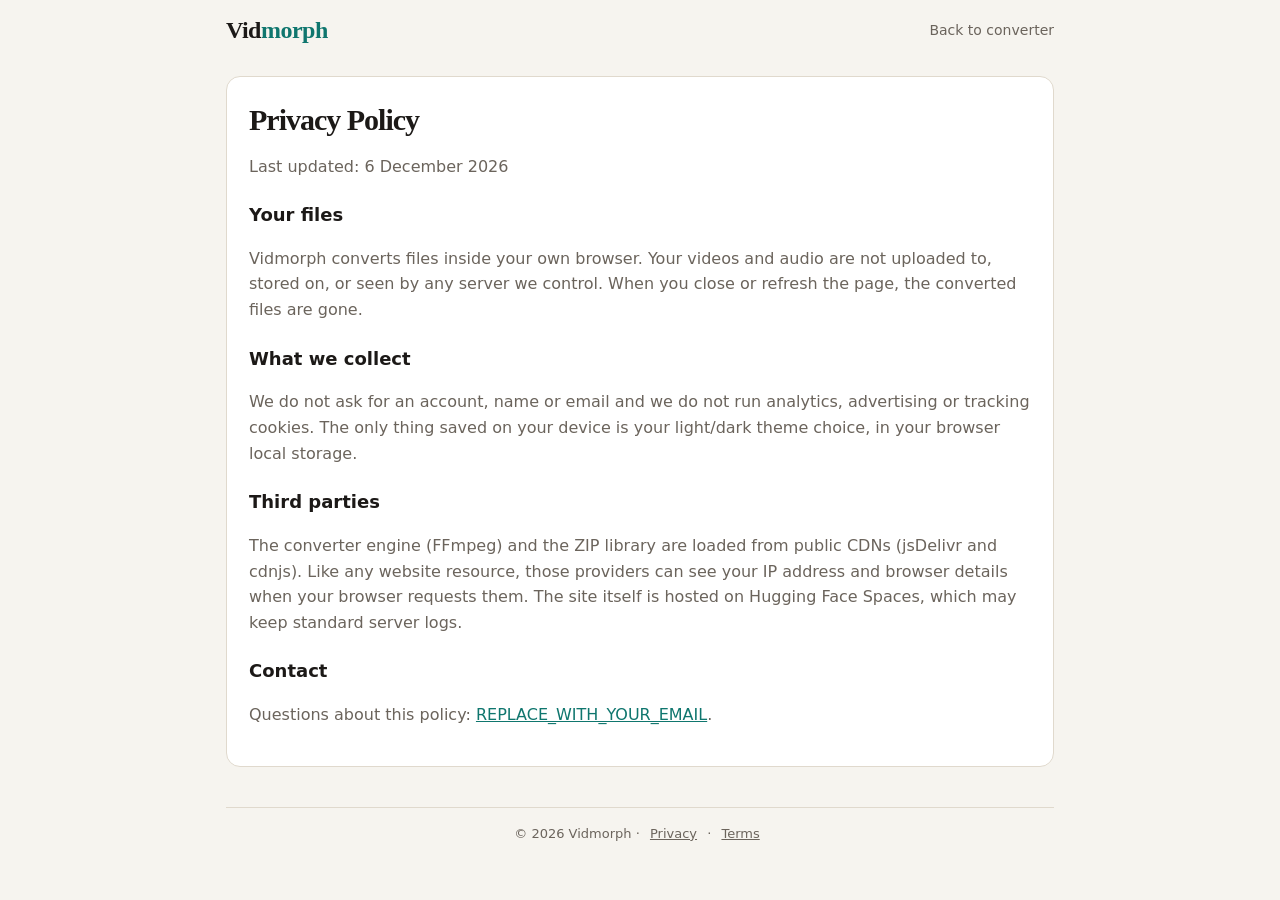
==== privacy.html @ 9be62e21 "Add files via upload" ====
<!DOCTYPE html>
<html lang="en"><head><meta charset="utf-8"><meta name="viewport" content="width=device-width, initial-scale=1">
<title>Privacy Policy - Vidmorph</title><link rel="icon" href="icon.svg"><link rel="stylesheet" href="style.css"></head><body><div class="wrap">
<nav><a class="logo" href="./">Vid<b>morph</b></a><a class="l" href="./">Back to converter</a></nav>
<div class="doc"><h1>Privacy Policy</h1><p>Last updated: <span class="dt"></span></p>
<h2>Your files</h2><p>Vidmorph converts files inside your own browser. Your videos and audio are not uploaded to, stored on, or seen by any server we control. When you close or refresh the page, the converted files are gone.</p>
<h2>What we collect</h2><p>We do not ask for an account, name or email and we do not run analytics, advertising or tracking cookies. The only thing saved on your device is your light/dark theme choice, in your browser local storage.</p>
<h2>Third parties</h2><p>The converter engine (FFmpeg) and the ZIP library are loaded from public CDNs (jsDelivr and cdnjs). Like any website resource, those providers can see your IP address and browser details when your browser requests them. The site itself is hosted on Hugging Face Spaces, which may keep standard server logs.</p>
<h2>Contact</h2><p>Questions about this policy: <a href="mailto:REPLACE_WITH_YOUR_EMAIL" style="color:var(--acc)">REPLACE_WITH_YOUR_EMAIL</a>.</p></div>
<footer>© <span id="yr"></span> Vidmorph · <a href="privacy.html">Privacy</a> · <a href="terms.html">Terms</a></footer></div>
<script>document.getElementById('yr').textContent=new Date().getFullYear();document.querySelectorAll('.dt').forEach(e=>e.textContent=new Date().toLocaleDateString('en-GB',{day:'numeric',month:'long',year:'numeric'}));
try{var t=localStorage.getItem('vm-theme')||(matchMedia('(prefers-color-scheme: dark)').matches?'dark':'light');document.documentElement.dataset.theme=t;}catch(e){}</script></body></html>
---- style.css ----
:root{--bg:#f6f4ef;--panel:#fff;--ink:#1c1917;--mute:#6b645c;--line:#e0d9cd;--acc:#0f766e;--accInk:#fff;--bar:#e7e1d6;--err:#b42318}
:root[data-theme=dark]{--bg:#14110f;--panel:#1f1b18;--ink:#f1ece4;--mute:#a39a8e;--line:#35302b;--acc:#2dd4bf;--accInk:#06201c;--bar:#35302b;--err:#f97066}
*{box-sizing:border-box}html{scroll-behavior:smooth}
body{margin:0;background:var(--bg);color:var(--ink);font:16px/1.6 "Segoe UI",system-ui,sans-serif}
.wrap{max-width:860px;margin:0 auto;padding:18px 16px 50px}
nav{display:flex;align-items:center;gap:16px;margin-bottom:34px}
.logo{font:700 24px/1 Georgia,serif;flex:1;letter-spacing:-.5px;color:var(--ink);text-decoration:none}
.logo b{color:var(--acc)}nav a.l{color:var(--mute);text-decoration:none;font-size:14px}nav a.l:hover{color:var(--acc)}
button,select,input{font:inherit;color:inherit}
.btn{border:1px solid var(--line);background:var(--panel);padding:9px 16px;border-radius:9px;cursor:pointer}
.btn:hover:not(:disabled){border-color:var(--acc)}
.btn.pri{background:var(--acc);color:var(--accInk);border-color:var(--acc);font-weight:600}
.btn:disabled{opacity:.45;cursor:not-allowed}
.btn:focus-visible,select:focus-visible,#drop:focus-visible{outline:2px solid var(--acc);outline-offset:2px}
h1{font:700 clamp(28px,5vw,42px)/1.15 Georgia,serif;margin:0 0 10px;letter-spacing:-1px;text-align:center}
.sub{text-align:center;color:var(--mute);margin:0 0 14px}
.badge{display:flex;justify-content:center;gap:8px;flex-wrap:wrap;margin-bottom:26px}
.badge span{font-size:13px;border:1px solid var(--line);background:var(--panel);border-radius:99px;padding:3px 12px;color:var(--mute)}
#drop{border:2px dashed var(--line);border-radius:16px;padding:44px 16px;text-align:center;background:var(--panel);cursor:pointer}
#drop.over,#drop:hover{border-color:var(--acc)}
#drop .big{font-size:19px;font-weight:600;margin:0 0 4px}#drop p{margin:0;color:var(--mute);font-size:14px}
h2{font-size:15px;margin:26px 0 10px;color:var(--mute);text-transform:uppercase;letter-spacing:.06em}
.presets{display:grid;grid-template-columns:repeat(auto-fit,minmax(150px,1fr));gap:10px}
.pr{border:1.5px solid var(--line);background:var(--panel);border-radius:12px;padding:12px;cursor:pointer;text-align:left}
.pr b{display:block}.pr span{font-size:13px;color:var(--mute)}
.pr.on{border-color:var(--acc);background:color-mix(in srgb,var(--acc) 10%,var(--panel))}
details{margin-top:14px;background:var(--panel);border:1px solid var(--line);border-radius:12px;padding:10px 14px}
summary{cursor:pointer;font-weight:600}
.set{display:grid;grid-template-columns:repeat(auto-fit,minmax(170px,1fr));gap:12px;margin-top:12px}
.set label{display:flex;flex-direction:column;gap:4px;color:var(--mute);font-size:13px}
select,input[type=text]{padding:9px;border-radius:8px;border:1px solid var(--line);background:var(--panel)}
.chk{flex-direction:row!important;align-items:center;gap:8px!important;padding-top:20px}
.bar{display:flex;flex-wrap:wrap;gap:8px;align-items:center;margin:20px 0 12px}
#status{flex:1;color:var(--mute);font-size:13px;min-width:160px}
.card{background:var(--panel);border:1px solid var(--line);border-radius:12px;padding:12px 14px;margin-bottom:10px}
.row{display:flex;align-items:center;gap:10px;flex-wrap:wrap}
.nm{flex:1;min-width:140px;overflow:hidden;text-overflow:ellipsis;white-space:nowrap;font-weight:600}
.meta{color:var(--mute);font-size:13px}.meta.err{color:var(--err)}
.pb{height:6px;background:var(--bar);border-radius:3px;margin-top:10px;overflow:hidden}
.pb i{display:block;height:100%;width:0;background:var(--acc);transition:width .3s}
a.btn{text-decoration:none;display:inline-block}
section.info{margin-top:44px}section.info p,section.info li,.doc p,.doc li{color:var(--mute)}
section.info h3,.doc h2{margin:22px 0 6px;color:var(--ink);text-transform:none;letter-spacing:0;font-size:18px}
.steps{display:grid;grid-template-columns:repeat(auto-fit,minmax(200px,1fr));gap:12px}
.steps div{background:var(--panel);border:1px solid var(--line);border-radius:12px;padding:14px}
.doc{background:var(--panel);border:1px solid var(--line);border-radius:14px;padding:6px 22px 22px}
.doc h1{text-align:left;font-size:30px;margin-top:20px}
.note{margin-top:18px;border:1px solid var(--line);border-left:4px solid var(--acc);background:var(--panel);border-radius:10px;padding:10px 14px;font-size:14px;color:var(--mute)}
.note a{color:var(--acc)}
footer{margin-top:40px;padding-top:16px;border-top:1px solid var(--line);color:var(--mute);font-size:13px;text-align:center}
footer a{color:inherit;margin:0 6px}
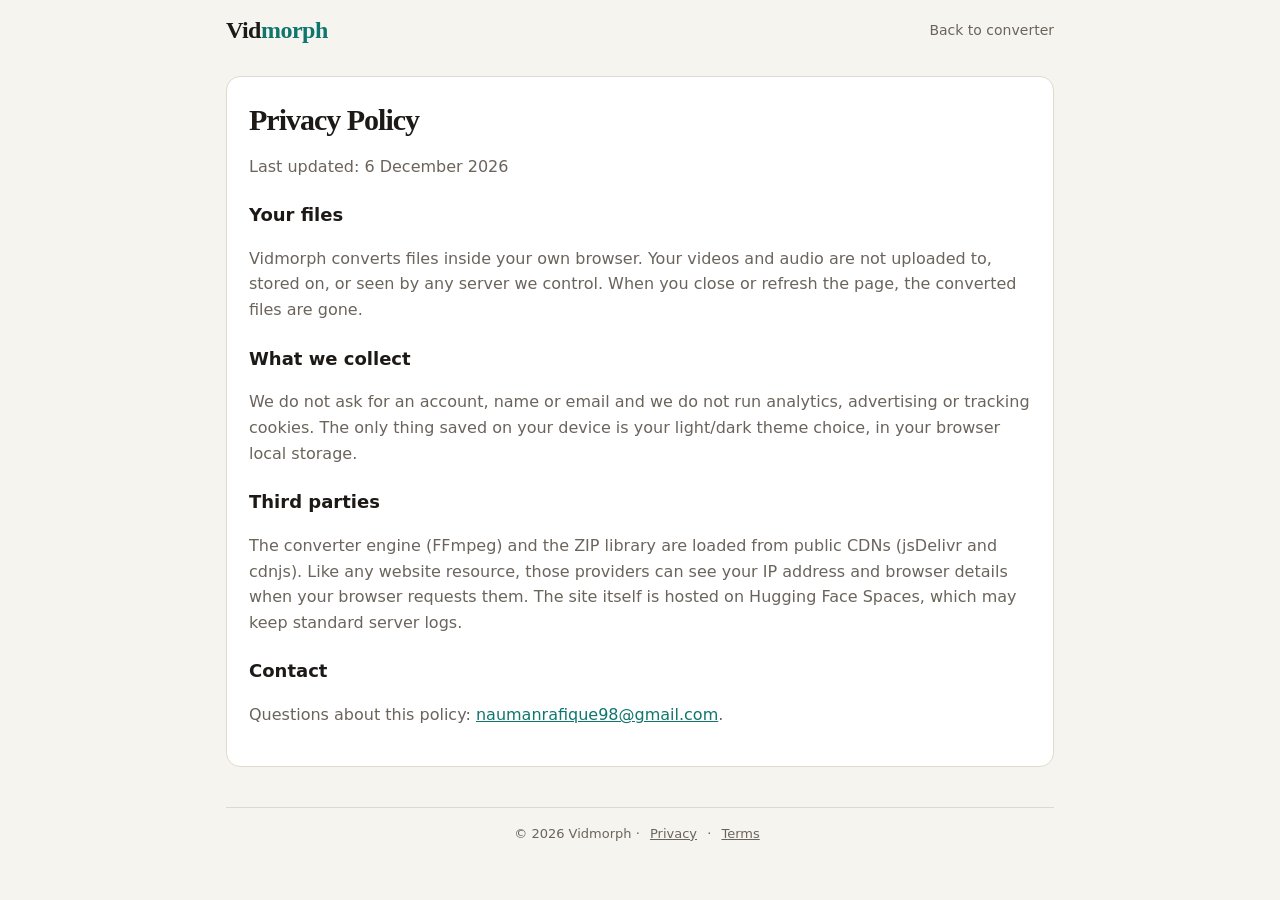
==== commit d843631a: "Update contact email in privacy policy" ====
--- a/privacy.html
+++ b/privacy.html
@@ -6,7 +6,7 @@
 <h2>Your files</h2><p>Vidmorph converts files inside your own browser. Your videos and audio are not uploaded to, stored on, or seen by any server we control. When you close or refresh the page, the converted files are gone.</p>
 <h2>What we collect</h2><p>We do not ask for an account, name or email and we do not run analytics, advertising or tracking cookies. The only thing saved on your device is your light/dark theme choice, in your browser local storage.</p>
 <h2>Third parties</h2><p>The converter engine (FFmpeg) and the ZIP library are loaded from public CDNs (jsDelivr and cdnjs). Like any website resource, those providers can see your IP address and browser details when your browser requests them. The site itself is hosted on Hugging Face Spaces, which may keep standard server logs.</p>
-<h2>Contact</h2><p>Questions about this policy: <a href="mailto:REPLACE_WITH_YOUR_EMAIL" style="color:var(--acc)">REPLACE_WITH_YOUR_EMAIL</a>.</p></div>
+<h2>Contact</h2><p>Questions about this policy: <a href="mailto:naumanrafique98@gmail.com" style="color:var(--acc)">naumanrafique98@gmail.com</a>.</p></div>
 <footer>© <span id="yr"></span> Vidmorph · <a href="privacy.html">Privacy</a> · <a href="terms.html">Terms</a></footer></div>
 <script>document.getElementById('yr').textContent=new Date().getFullYear();document.querySelectorAll('.dt').forEach(e=>e.textContent=new Date().toLocaleDateString('en-GB',{day:'numeric',month:'long',year:'numeric'}));
 try{var t=localStorage.getItem('vm-theme')||(matchMedia('(prefers-color-scheme: dark)').matches?'dark':'light');document.documentElement.dataset.theme=t;}catch(e){}</script></body></html>
